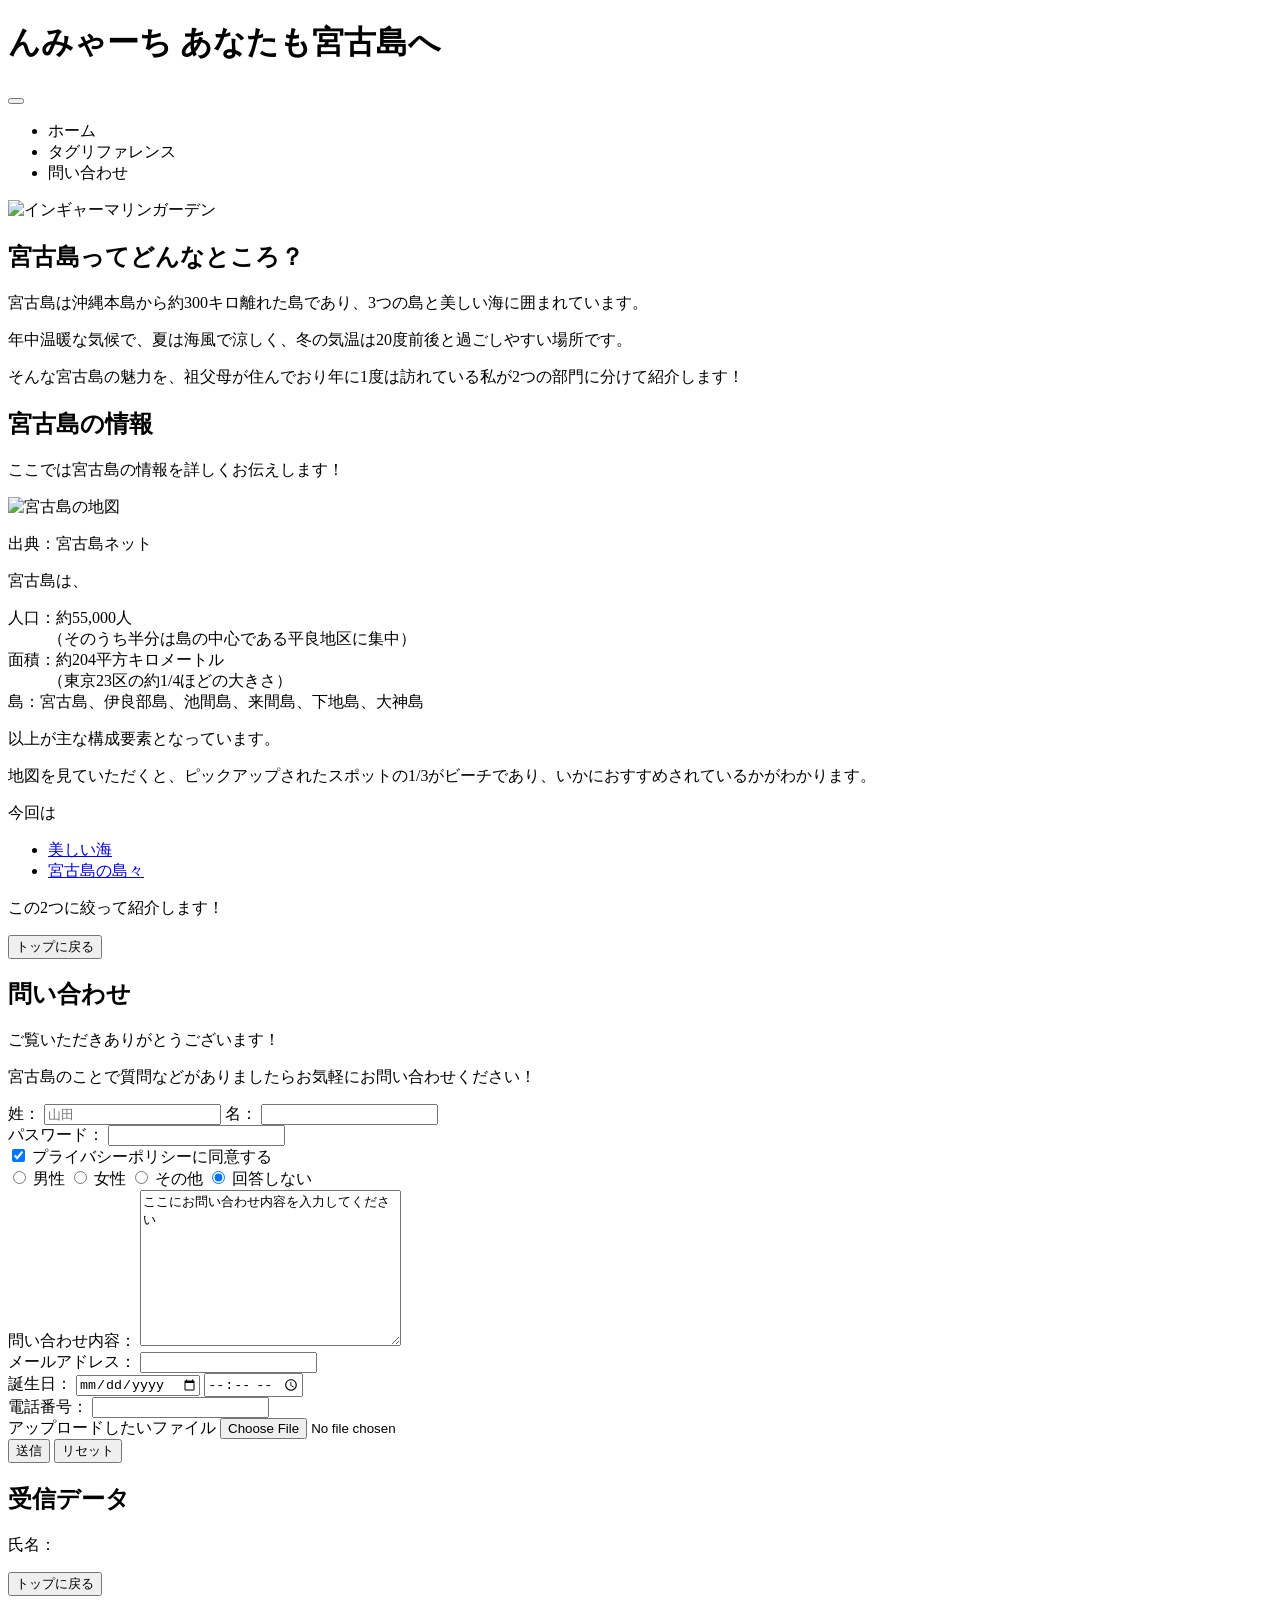
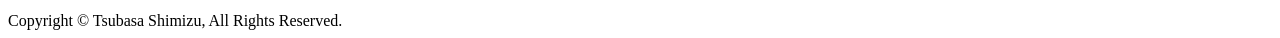
==== index.html @ fcfb6497 "最終課題" ====
<!DOCTYPE html>

<html lang="ja">

<head>
    <meta charset="UTF-8">
    <meta name="viewport" content="width=device-width, initial-scale=1.0">
    <meta name="author" content="Osamu HASEGAWA">
    <meta name="keywords" content="html, css, javascript">
    <title>んみゃーち あなたも宮古島へ</title>

    <link rel="stylesheet" href="./css/main.css">
</head>

<body>

    <header id="top">
        <h1>んみゃーち あなたも宮古島へ</h1>

        <p id="greeting" style="font-weight: bold; color: #2e7d32;"></p>

        <button class="menu-btn" id="menuBtn">
            <span></span>
            <span></span>
            <span></span>
        </button>

        <nav class="gnav" id="navMenu">
            <ul>
             <li>ホーム</li>
             <li>タグリファレンス</li>
             <li>問い合わせ</li>
            </ul>
        </nav>
    </header>

    <img src="img/S__111919119.jpg" alt="インギャーマリンガーデン" width="900" height="500">

    <main>

        <section>

            <h2>宮古島ってどんなところ？</h2>

            <p class="Miyako-blue">宮古島は沖縄本島から約300キロ離れた島であり、3つの島と美しい海に囲まれています。</p> 
            <p class="Miyako-blue">年中温暖な気候で、夏は海風で涼しく、冬の気温は20度前後と過ごしやすい場所です。</p>
            <p class="Miyako-blue">そんな宮古島の魅力を、祖父母が住んでおり年に1度は訪れている私が2つの部門に分けて紹介します！</p>
        </section>

        <section>

            <h2>宮古島の情報</h2>
            <p>ここでは宮古島の情報を詳しくお伝えします！</p>
            <img src="img/img-tourist-info-01.gif" alt="宮古島の地図" width="500" height="300">
            <p>出典：宮古島ネット</p>
            <p>宮古島は、</p>
            <dl>
                <dt>人口：約55,000人</dt>
                 <dd>（そのうち半分は島の中心である平良地区に集中）</dd>
                <dt>面積：約204平方キロメートル</dt>
                 <dd>（東京23区の約1/4ほどの大きさ）</dd>
                <dt>島：宮古島、伊良部島、池間島、来間島、下地島、大神島</dt>
                <dd></dd> 
            </dl>
            <p>以上が主な構成要素となっています。</p>
            <p>地図を見ていただくと、ピックアップされたスポットの1/3がビーチであり、いかにおすすめされているかがわかります。</p>
            <p>今回は</p>
            <ul>
                <li><a href="../Kadai/alpha.html" target="_self">美しい海</a></li>
                <li><a href="../Kadai/beta.html" target="_self">宮古島の島々</a></li>
            </ul>
            <p>この2つに絞って紹介します！</p>

        </section>

        <p><button onclick="scrollToTop()" class="btn-top">トップに戻る</button></p>

        <section>

            <h2>問い合わせ</h2>
            <p>ご覧いただきありがとうございます！</p>
            <p>宮古島のことで質問などがありましたらお気軽にお問い合わせください！</p>

            
            <form action="index.html" method="post" onsubmit="return confirmSave()">
    <div>
        <label for="lastname">姓：</label>
        <!-- 💡 value="" を追加 -->
        <input type="text" id="lastname" name="surname" placeholder="山田" value="">
        <label>
            名：
            <!-- 💡 value="" を追加 -->
            <input type="text" id="firstname" name="firstname" required value="">
        </label>
    </div>
    <div>
        <label for="password">パスワード：</label>
        <input type="password" name="password" id="password">
    </div>
    <div>
        <input type="checkbox" name="agreement" id="agreement" value="on" checked>
        <label for="agreement">プライバシーポリシーに同意する</label>
    </div>
    <div>
        <!-- 💡 性別のIDとラベルのねじれを修正、最後におまけで「checked」を追加 -->
        <input type="radio" name="gender" id="male" value="male">
        <label for="male">男性</label>
        <input type="radio" name="gender" id="female" value="female">
        <label for="female">女性</label>
        <input type="radio" name="gender" id="other" value="other">
        <label for="other">その他</label>
        <input type="radio" name="gender" id="none" value="none" checked>
        <label for="none">回答しない</label>
    </div>
    <div>
        <label for="remarks">問い合わせ内容：</label>
        <textarea name="remarks" id="remarks" cols="30" rows="10" accesskey="m" tabindex="1">ここにお問い合わせ内容を入力してください</textarea>
    </div>
    <div>
        <label for="email">メールアドレス：</label>
        <input type="email" name="email" id="email">
    </div>
    <div>
        <label for="birthday">誕生日：</label>
        <input type="date" name="birthday" id="birthday">
        <input type="time" name="time" id="time">
    </div>
    <div>
        <label for="tel">電話番号：</label>
        <input type="tel" name="tel" id="tel">
    </div>
    <div>
        <label for="upload-file">アップロードしたいファイル</label>
        <input type="file" name="upload-file" id="upload-file">
    </div>
    <div>
        <input type="submit" value="送信">
        <input type="reset" value="リセット">
    </div>
</form>

        </section>

        <section>
            <h2>受信データ</h2>
            <div>
                氏名：
                <span id="display-surname"></span>
                <span id="display-firstname"></span>
            </div>
        </section>

        <p><button onclick="scrollToTop()" class="btn-top">トップに戻る</button></p>

    </main>

    <footer>
        Copyright &copy; Tsubasa Shimizu, All Rights Reserved.
    </footer>

    <script src="./js/main.js"></script>

</body>

</html>
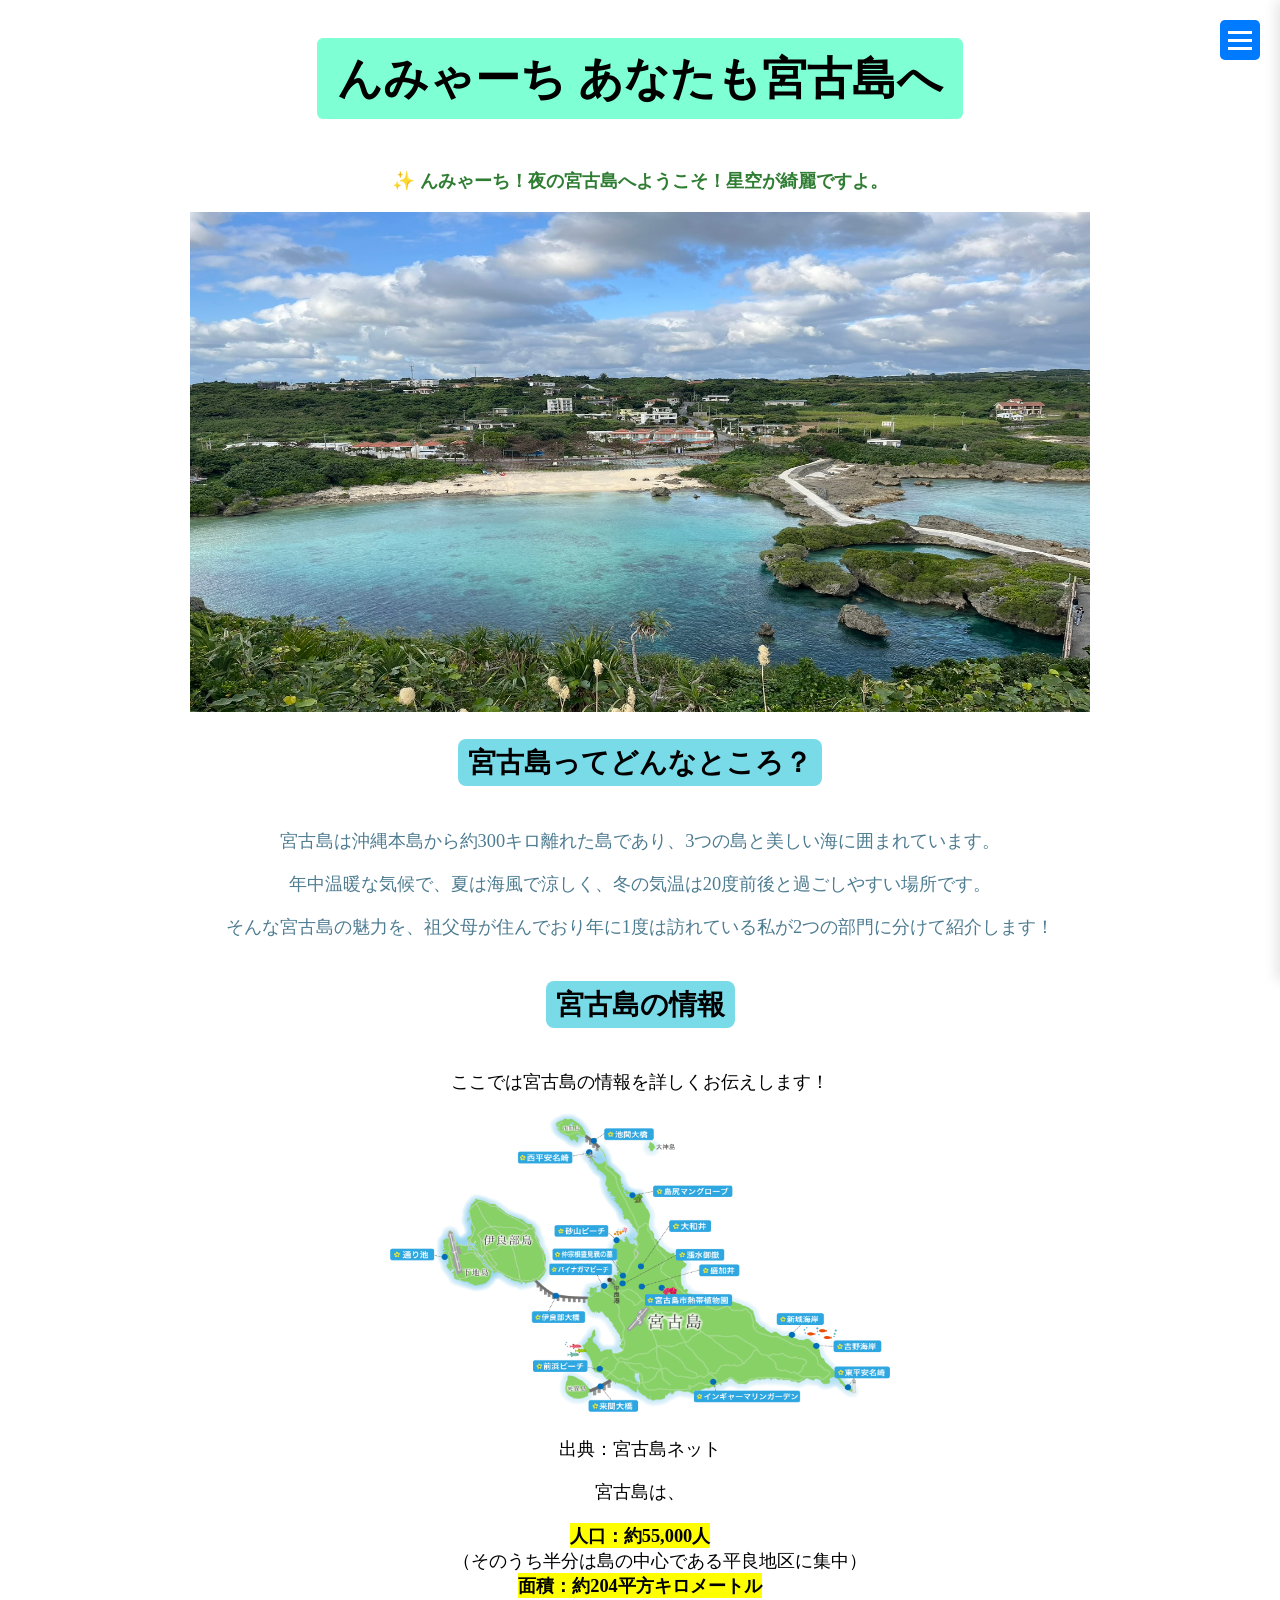
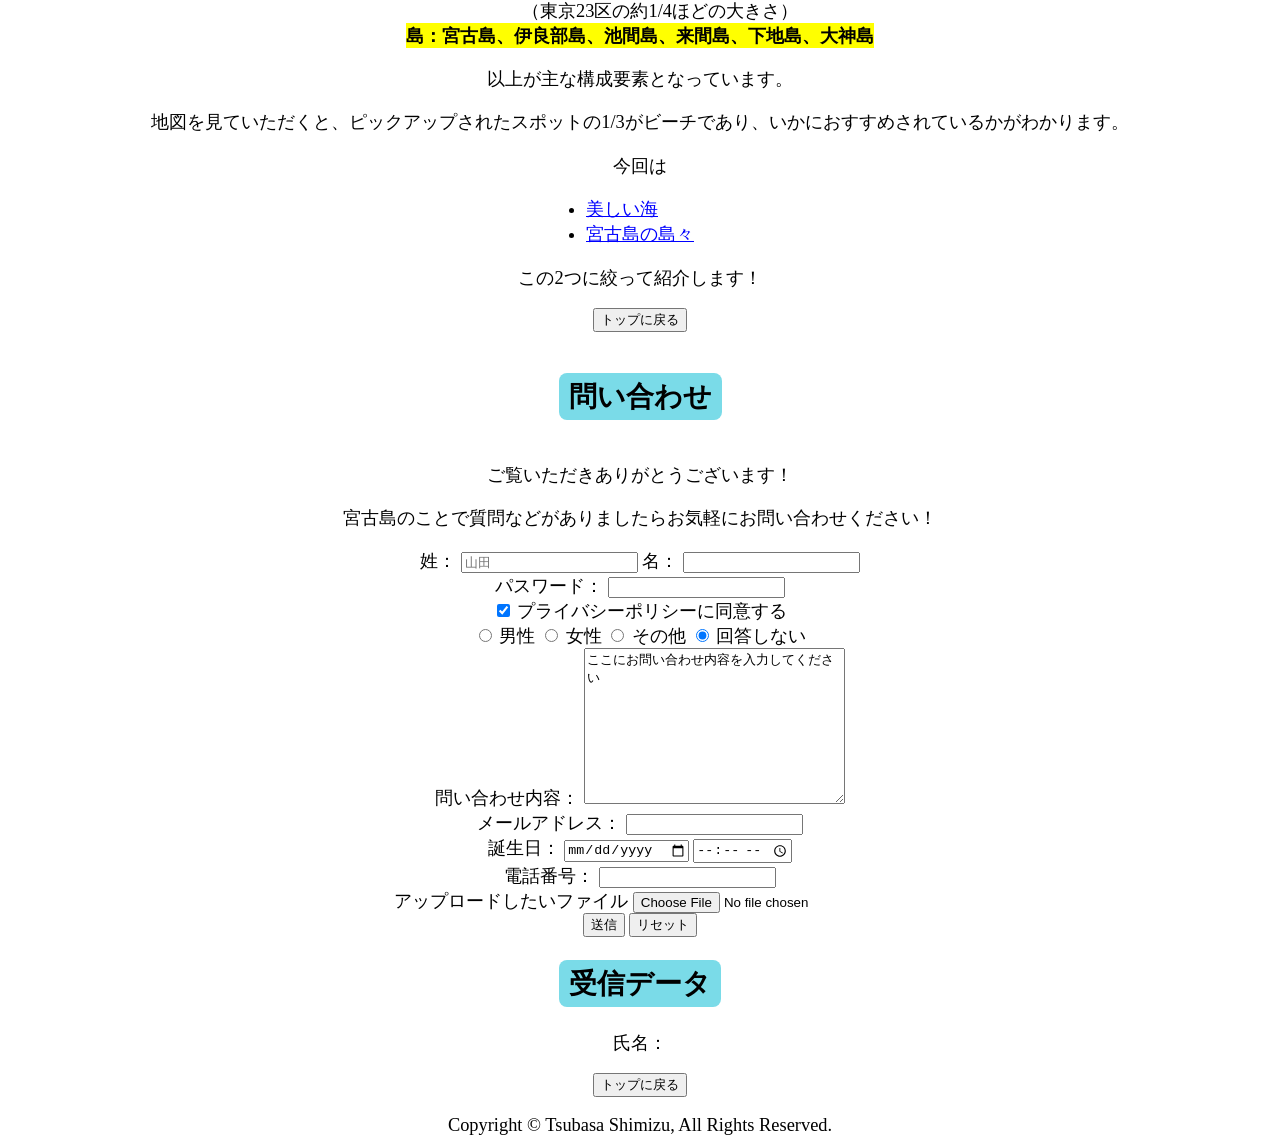
==== commit 37ac364b: "最終課題" ====
--- a/index.html
+++ b/index.html
@@ -66,8 +66,8 @@
             <p>地図を見ていただくと、ピックアップされたスポットの1/3がビーチであり、いかにおすすめされているかがわかります。</p>
             <p>今回は</p>
             <ul>
-                <li><a href="../Kadai/alpha.html" target="_self">美しい海</a></li>
-                <li><a href="../Kadai/beta.html" target="_self">宮古島の島々</a></li>
+                <li><a href="./alpha.html" target="_self">美しい海</a></li>
+                <li><a href="./beta.html" target="_self">宮古島の島々</a></li>
             </ul>
             <p>この2つに絞って紹介します！</p>
 
--- a/css/main.css
+++ b/css/main.css
@@ -0,0 +1,165 @@
+@charset "utf-8";
+
+.gnav > ul > li {
+    text-align: center;
+    padding: 0; 
+
+    display: inline;
+
+    margin: 0 8px 0 0;
+    padding: 8px 4px;
+
+    border: 1px solid #ccc;
+    border-radius: 8px;
+
+    background: linear-gradient(#FFF, #999);
+
+    font-family: "Yu Gothic Medium", "Yu Gothic", "Hiragino Kaku Gothic ProN", sans-serif;
+    font-weight: normal; 
+}
+
+body {
+    font-size: 1.15em;
+    text-align: center;
+}
+
+a {
+    color: blue;
+}
+
+a:visited {
+    color: blueviolet;
+}
+
+h1 {
+    background-color: aquamarine;
+    font-size: 34pt;
+    display: inline-block;
+    border-radius: 6px;
+    padding: 10px 20px;
+}
+
+a:hover {
+    font-size: 1.5em;
+}
+
+a:active {
+    color: red;
+}
+
+a:hover {
+    font-size: 1.75em;
+}
+
+dt {
+    background-color: yellow;
+    display: inline-block;
+    font-weight: bold;
+}
+
+main ul {
+    display: inline-block;
+    text-align: left; 
+    
+    padding: 0;
+    margin: 0;
+}
+
+h2 {
+    background-color: rgb(122, 219, 232);
+    display: inline-block;
+    border-radius: 8px;
+    padding: 5px 10px;
+}
+
+.Miyako-blue {
+    color: #4e7c91;
+}
+
+.menu-btn {
+    position: fixed !important;
+    top: 20px !important;
+    right: 20px !important;
+    /* 💡最前面に持ってくるために、数字をめちゃくちゃ大きくします */
+    z-index: 9999 !important; 
+    width: 40px !important;
+    height: 40px !important;
+    background: #007aff !important;
+    border: none !important;
+    border-radius: 5px !important;
+    cursor: pointer !important;
+    display: flex !important;
+    flex-direction: column !important;
+    justify-content: space-around !important;
+    padding: 8px !important;
+    box-sizing: border-box !important;
+}
+
+.menu-btn span {
+    display: block !important;
+    width: 100% !important;
+    height: 3px !important;
+    background-color: #fff !important;
+    transition: all 0.3s ease !important;
+}
+
+/* 2. メニュー画面のデザイン */
+.gnav {
+    position: fixed !important;
+    top: 0 !important;
+    right: -300px !important;
+    /* 💡元のCSSで左側固定や全幅になっていた場合を想定してリセット */
+    left: auto !important; 
+    width: 300px !important;
+    height: 100vh !important;
+    background-color: rgba(255, 255, 255, 0.98) !important;
+    box-shadow: -4px 0 12px rgba(0,0,0,0.1) !important;
+    transition: all 0.3s ease !important;
+    /* 💡ボタン（9999）のすぐ後ろ（9998）に配置する */
+    z-index: 9998 !important; 
+    padding-top: 80px !important;
+    display: block !important; 
+}
+
+/* 開いている状態（.open）のときの中身の固定 */
+.gnav.open ul {
+    display: block !important;
+    flex-direction: column !important;
+    list-style: none !important;
+    padding: 0 !important;
+    margin: 0 !important;
+}
+
+.gnav.open ul li {
+    display: block !important;
+    width: auto !important;
+    float: none !important;
+    padding: 20px 30px !important;
+    color: #333 !important;
+    font-size: 1.2rem !important;
+    border-bottom: 1px solid #eee !important;
+    cursor: pointer !important;
+    text-align: left !important;
+}
+
+.gnav.open ul li:hover {
+    background-color: #f0f2f5 !important;
+    color: #007aff !important;
+}
+
+/* 3. クラスがついた時の動き */
+.gnav.open {
+    /* 💡画面右端ぴったりに引っ張り出す */
+    right: 0 !important; 
+}
+
+/* ボタンの三本線を「X」の形に変形させる */
+.menu-btn.open span:nth-child(1) {
+    transform: translateY(8px) rotate(45deg) !important;
+}
+.menu-btn.open span:nth-child(2) {
+    opacity: 0 !important;
+}
+.menu-btn.open span:nth-child(3) {
+    transform: translateY(-8px) rotate(-45deg) !important;
+}
